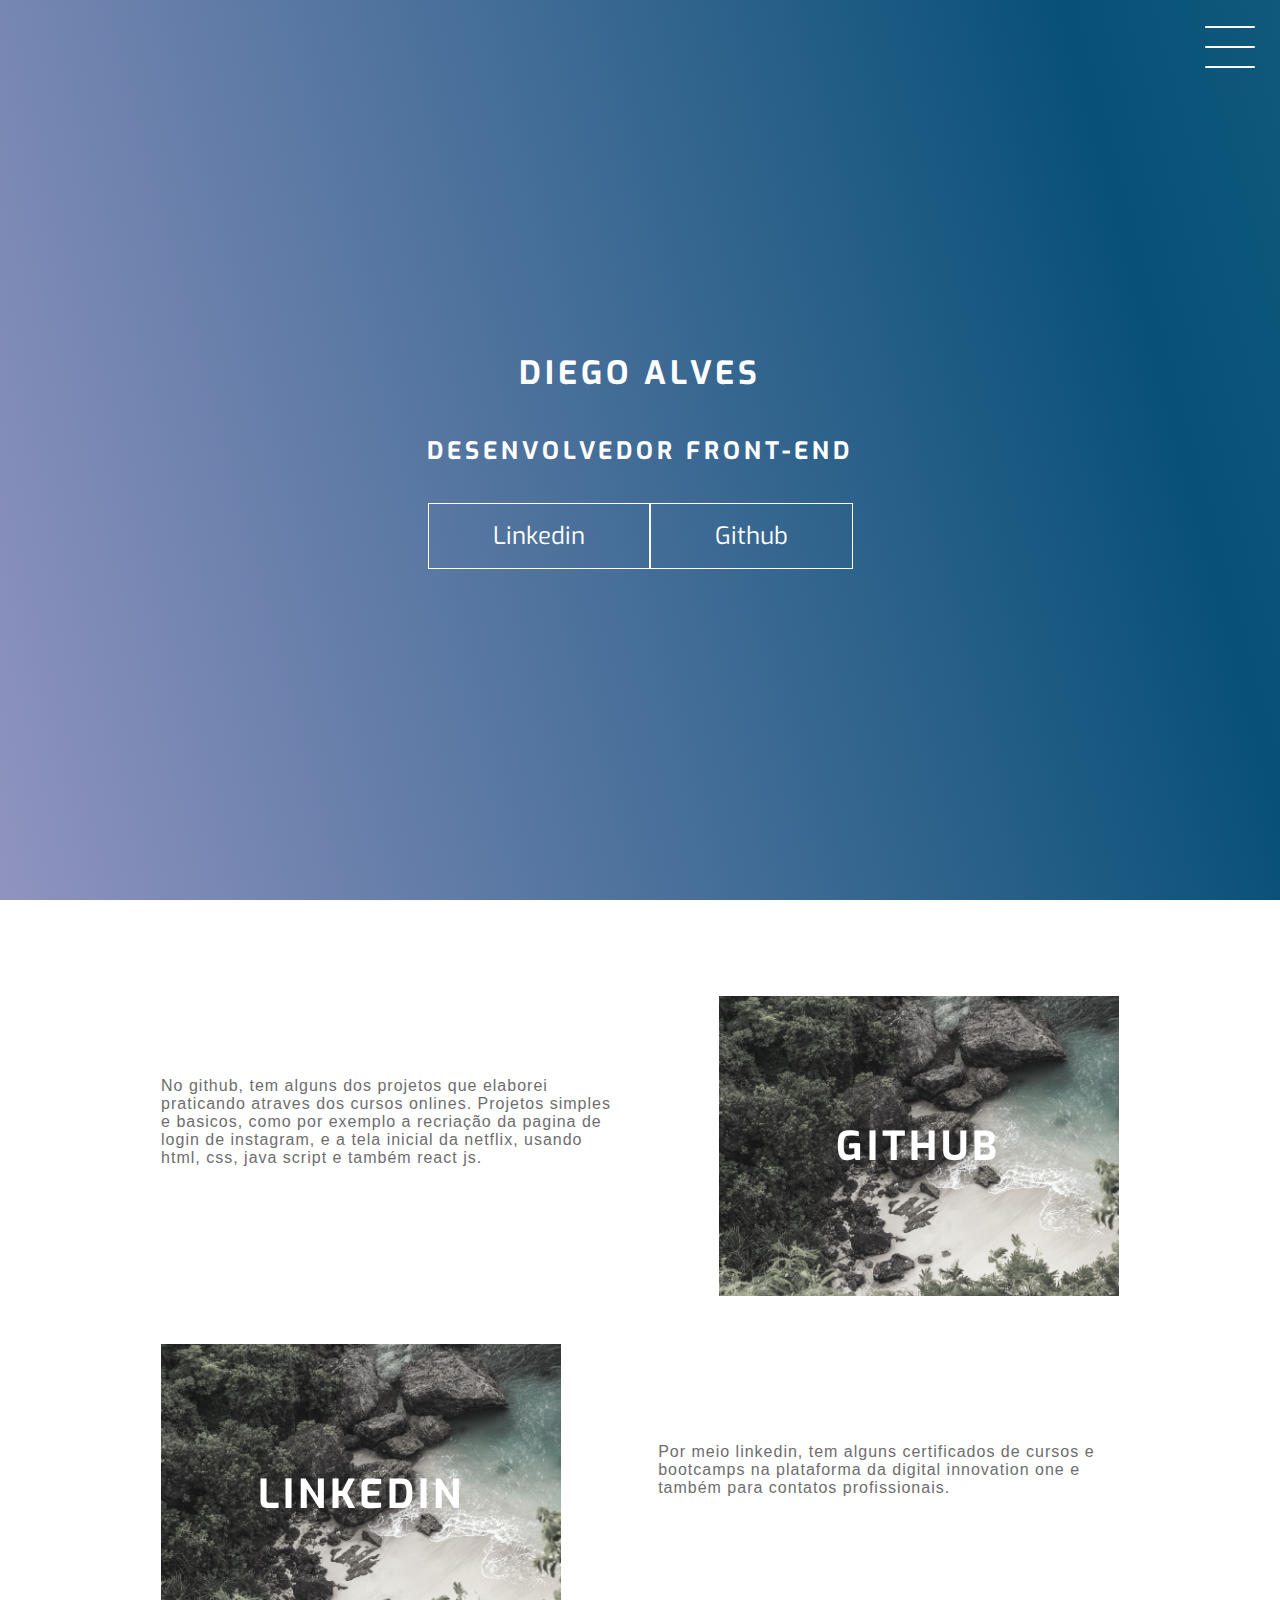
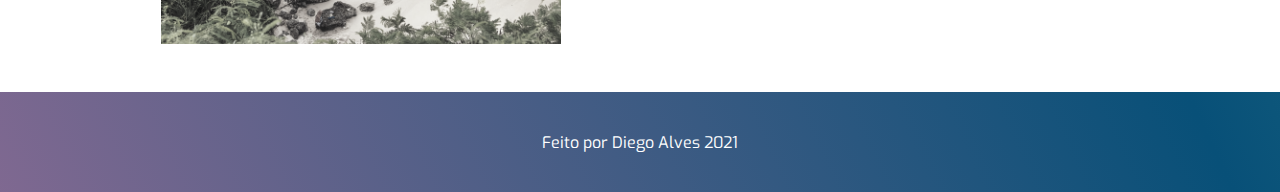
==== index.html @ db7b0d01 "primeiro commit" ====
<!DOCTYPE html>
<html lang="pt-br">
<head>
    <meta charset="UTF-8">
    <meta http-equiv="X-UA-Compatible" content="IE=edge">
    <meta name="viewport" content="width=device-width, initial-scale=1.0">
    <link rel="stylesheet" href="style.css">
    <link rel="shortcut icon" href="./favicoG.png"  />

    <title>Minha pagina</title>
</head>
<body>
    <header class="header-wrapper">
        <div class="header">
            <div class="checkbox-container">
                <div class="checkbox-wrapper">
                    <input type="checkbox" id="toggle">
                    <label class="checkbox" for="toggle">
                        <div class="trace"></div>
                        <div class="trace"></div>
                        <div class="trace"></div>
                    </label>
                    <div class="menu"></div>
                    <nav class="menu-items">
                        <ul>
                            <li>
                                <a href="index.html">Inicio</a>
                            </li>

                            <li>
                                <a href="sobre.html">Sobre</a>
                            </li>

                            <li>
                                <a href="projetos.html">Projetos</a>
                            </li>
                        </ul>
                    </nav>
                </div>
            </div>
        </div>
        <h1>Diego Alves</h1>
        <h2>Desenvolvedor front-end</h2>
        <div class="social-media">
            <a href="https://www.linkedin.com/in/diego-alves-ribeiro-26b304211/" target="_blanck">Linkedin</a>
            <a href="https://github.com/alvesdiiego " target="_blanck">Github</a>
        </div> 
    </header>

    <main class="container">
        <div class="card-container">
            <div class="card-text">
                No github, tem alguns dos projetos que elaborei praticando atraves dos cursos onlines. Projetos simples e basicos, como por exemplo a recriação da pagina de login de instagram, e a tela inicial da netflix, usando html, css, java script e também react js.
            </div>
            <div class="card">
                <div class="card-wrapper">
                    <h2>Github</h2>
                    <p>Veja meus projetos</p>
                </div>
            </div>
        </div>
</div>
        <div class="card-container">
            <div class="card">
                <div class="card-wrapper">
                    <h2>Linkedin</h2>
                    <p>Acompanhe</p>
                </div>
            </div>
        
            <div class="card-text"> Por meio  linkedin, tem alguns certificados de cursos e bootcamps na plataforma da digital innovation one e também para contatos profissionais.   
        </div>   
     
    </main>
    
    <footer class="footer">Feito por Diego Alves 2021</footer>
</body>
</html>
---- style.css ----
@import url(https://fonts.googleapis.com/css2?family=Exo:wght@100&display=swap);

body {
    margin: 0;
    padding: 0;
    color: #ffffff;
    font-family: 'exo', sans-serif;

}

/*header*/
.header-wrapper {
    width: 100vw;
    height: 100vh;
    background: linear-gradient(75deg, #9f42c05f, #085078,#4ca59b, #1fa194);
    background-size: 400% 400%;
    display: flex;
    flex-direction: column;
    justify-content: center;
    align-items: center;
    animation: backgroundTransition 8s ease-in-out infinite;
    position: relative;
}

h1{
    text-transform: uppercase;
    letter-spacing: 4px;
}

h2 {
    text-transform: uppercase;
    letter-spacing: 4px;
}

.social-media {
    margin-top: 1rem;
    display: flex;
}

.social-media a {
    text-decoration: none;
    color: #ffffff;
    font-size: 24px;
    padding: 1rem 4rem;
    border: 1px solid #ffffff;
    min-width: 4rem;
    display: flex;
    justify-content: center;
    align-items: center;
    transition: .5s cubic-bezier(0.55, 0.025, 0.675, 0.97 );
}

a:hover {
    color: #2e1c2b;
    background-color: #ffffff;
}

@keyframes backgroundTransition {
    0% {
        background-position: 0% 80%;
    }
    50% {
        background-position: 80% 100%;
    }
    100% {
        background-position: 0% 90%;
    }
    
}

/*menu*/

.checkbox-container {
    display: flex;
    justify-content: center;
    align-items: center;
}

.checkbox {
    height: 100px;
    width: 100px;
    position: absolute;
    top: 0;
    right: 0;
    display: flex;
    justify-content: center;
    cursor: pointer;
    z-index: 9999;
    transition: 400ms ease-in-out 0s;
}

.checkbox .trace {
    width: 50px;
    height: 2px;
    background-color: white;
    position: absolute;
    border-radius: 4px;
    transition: 0.5s ease-in-out;

}

.checkbox .trace:nth-child(1) {
    top: 26px;
    transform: rotate(0);
}

.checkbox .trace:nth-child(2) {
    top: 46px;
    transform: rotate(0);
}

.checkbox .trace:nth-child(3) {
    top: 66px;
    transform: rotate(0);
}

#toggle {
    display: none;
}

/*menu itens*/

.menu {
    display: flex; 
    position: absolute;
    top: 28px;
    right: 30px;
    background: transparent;
    height: 40px;
    width: 40px;
    border-radius: 50%;
    box-shadow: 0px 0px 0px 0px #ffffff;
    z-index: -1;
    transition: 400ms ease-in-out 0s;

}

.menu-items {
    position: fixed;
    top: 0;
    left: 0;
    width: 100%;
    height: 100vh;
    display: flex;
    justify-content: center;
    align-items: center;
    z-index: 2;
    opacity: 0;
    visibility: hidden;
    transition: 400ms ease-in-out 0s;
}

.menu-items ul {
    list-style-type: none;
}

.menu-items ul li a {
    margin: 10px 0;
    color: #1fa194;
    text-decoration: none;
    text-transform: uppercase;
    letter-spacing: 4px;
    font-size: 40px;
}

/*animação do menu*/


#toggle:checked + .checkbox .trace:nth-child(1){
    transform: rotate(45deg);
    background-color: #2e1c2b;
    top: 47px;
}

#toggle:checked + .checkbox .trace:nth-child(2) {
    transform: TranslateX(-100px);
    width: 30px;
    visibility: hidden;
    opacity: 0;
}


#toggle:checked + .checkbox .trace:nth-child(3){
    transform: rotate(-45deg);
    background-color: #2e1c2b;
    top: 48px;
}

#toggle:checked + .checkbox {
    background-color: white;
}

#toggle:checked ~ .menu {
    box-shadow: 0px 0px 0px 100vmax white;
    z-index: 1;
}

#toggle:checked ~ .menu-items {
    visibility: visible;
    opacity: 1;
}

/*cards*/

.container {
    width: 100%;
    height: auto;
    display: flex;
    flex-direction: column;
    justify-content: space-evenly;
    align-items: center;
    margin: 3rem 0;
}

.card-container {
    display: flex;
    align-items: center;
    justify-content: space-evenly;
    width: 90%;
}

.card {
    height: 300px;
    width: 400px;
    margin: 3rem 0 0;
    background-image: url('./img/pexels-photo.jpeg');
    background-position: center;
    background-repeat: no-repeat;
    background-size: cover;
    display: flex;
    justify-content: center;
    align-items: center;
    filter: grayscale(0.8);
    color: white;
    cursor: pointer;
    transition: 0.3s;
}

.card-text {
    width: 40%;
    font-family: sans-serif;
    letter-spacing: 1px;
    color: rgba(109, 109, 109);
    
}

.card-wrapper {
    text-align: center;
    display: flex;
    flex-direction: column;
    justify-content: center;
    align-items: center;
    position: relative;
}

.card-wrapper::before {
    content: '';
    position: absolute;
    height: 10px;
    width: 15px;
    display: block;
    
    transition: 0.3s;
}

.card-wrapper h2 {
    font-size: 40px;
    text-transform: uppercase;
    letter-spacing: 4px;
    margin: 0;
    transition: 0.3s
}

.card-wrapper p {
    font-size: 0;
    visibility: hidden;
    opacity: 0;
    font-weight: bold;
    text-transform: uppercase;
    transition: 0.3s;
 
}

.card:hover {
    filter: unset;
}



.card:hover > .card-wrapper::before {
    border: 1px solid #ffffff;
    opacity: 1; 
    height: 270px;
    width: 270px;
   
}

.card:hover > .card-wrapper p {
    font-size: 15px;
    opacity: 1;
    visibility: visible;
}

/*footer*/

.footer {
    height: 100px;
    width: 100%;
    display: flex;
    justify-content: center;
    align-items: center;
    background: linear-gradient(65deg, #3f0f509e, #085078,#4ca59b, #1fa194);
    background-size: 300% 300%;
    animation: backgroundTransition 8s ease-in-out infinite;
    position: absolute;
   }

@media (max-width:800px) {
    .social-media {
        display: flex;
        flex-direction: column;
    }
    
    .container {
        margin-top: 0;
    }

    .card-container {
       /* flex-direction:column-reverse;*/
    }

    .container .card-container:nth-child(2),
    .container .card-container:nth-child(1) {
        flex-direction:column-reverse;
    }
    .card {
        height: 250px;
        width: 250px;
    }

    .card-text {
        width: 90%;
        margin-top: 2rem;
        text-align: center;
    }

    .card:hover > .card-wrapper::before {
        height: 200px;
        width: 200px;
    }

    .pagina-projetos {
        
        justify-content: center;
    }
    .container2{
        flex-direction: column;
        justify-content: center;
        align-items: center;
    }
        
    .hh{
       text-align: center;
    }
    .inicio{
       justify-content:flex-end;
    }
    .card1{
        
        height: 250px;
        width: 250px;
        
    }
    .card2{
        height: 250px;
        width: 250px;
        
    }
    .card3{
        height: 250px;
        width: 250px;
    }   
  
}

/*Pagina projetos*/




.container2 {
    display: flex;
    
    padding: 2px ;
    margin:  8px ;
    justify-content: space-around;
}



.card1 {
    height: 200px;
    width: 350px;
    margin: 3rem 0 0;
    background-image: url(./img/img.png); 
    background-position: center;
    background-repeat: no-repeat;
    background-size: cover;
     
   
   }
   


 .card2 {
    height: 200px;
    width: 350px;
    margin: 3rem 0 0;
    background-image: url(./img/img2.jpg); 
    background-position: center;
    background-repeat: no-repeat;
    background-size: cover;
   
   }
 
     .card3 {
     height: 200px;
     width: 350px;
     margin: 3rem 0 0;
     background-image: url(./img/img3.jpg); 
     background-position: center;
     background-repeat: no-repeat;
     background-size: cover;
       
     
   }
   .card1:hover{
    transform: scale(1.8);
}
.card2:hover{
    transform: scale(1.8);
}

.card3:hover{
    transform: scale(1.8);
    
}
         
.headerprojetos {
    display: flex;
    color: #085078;
    font-weight: bolder ;
   
    
    
    
}
.inicio {
 display: flex;
 margin-top: 7%;
 justify-content: center;
}
.inicio a {
    text-decoration: none;
    color: #085078;
    font-size: 30px;
    display: flex;
    justify-content: center;
    align-items: center;
    font-weight: bolder;
    
   
   
}

.hh{
    color: #085078;
    font-weight: bolder;
    text-align: center;
    margin-bottom: 7%;
}
.pagina-projetos{
    padding: 15px;
}
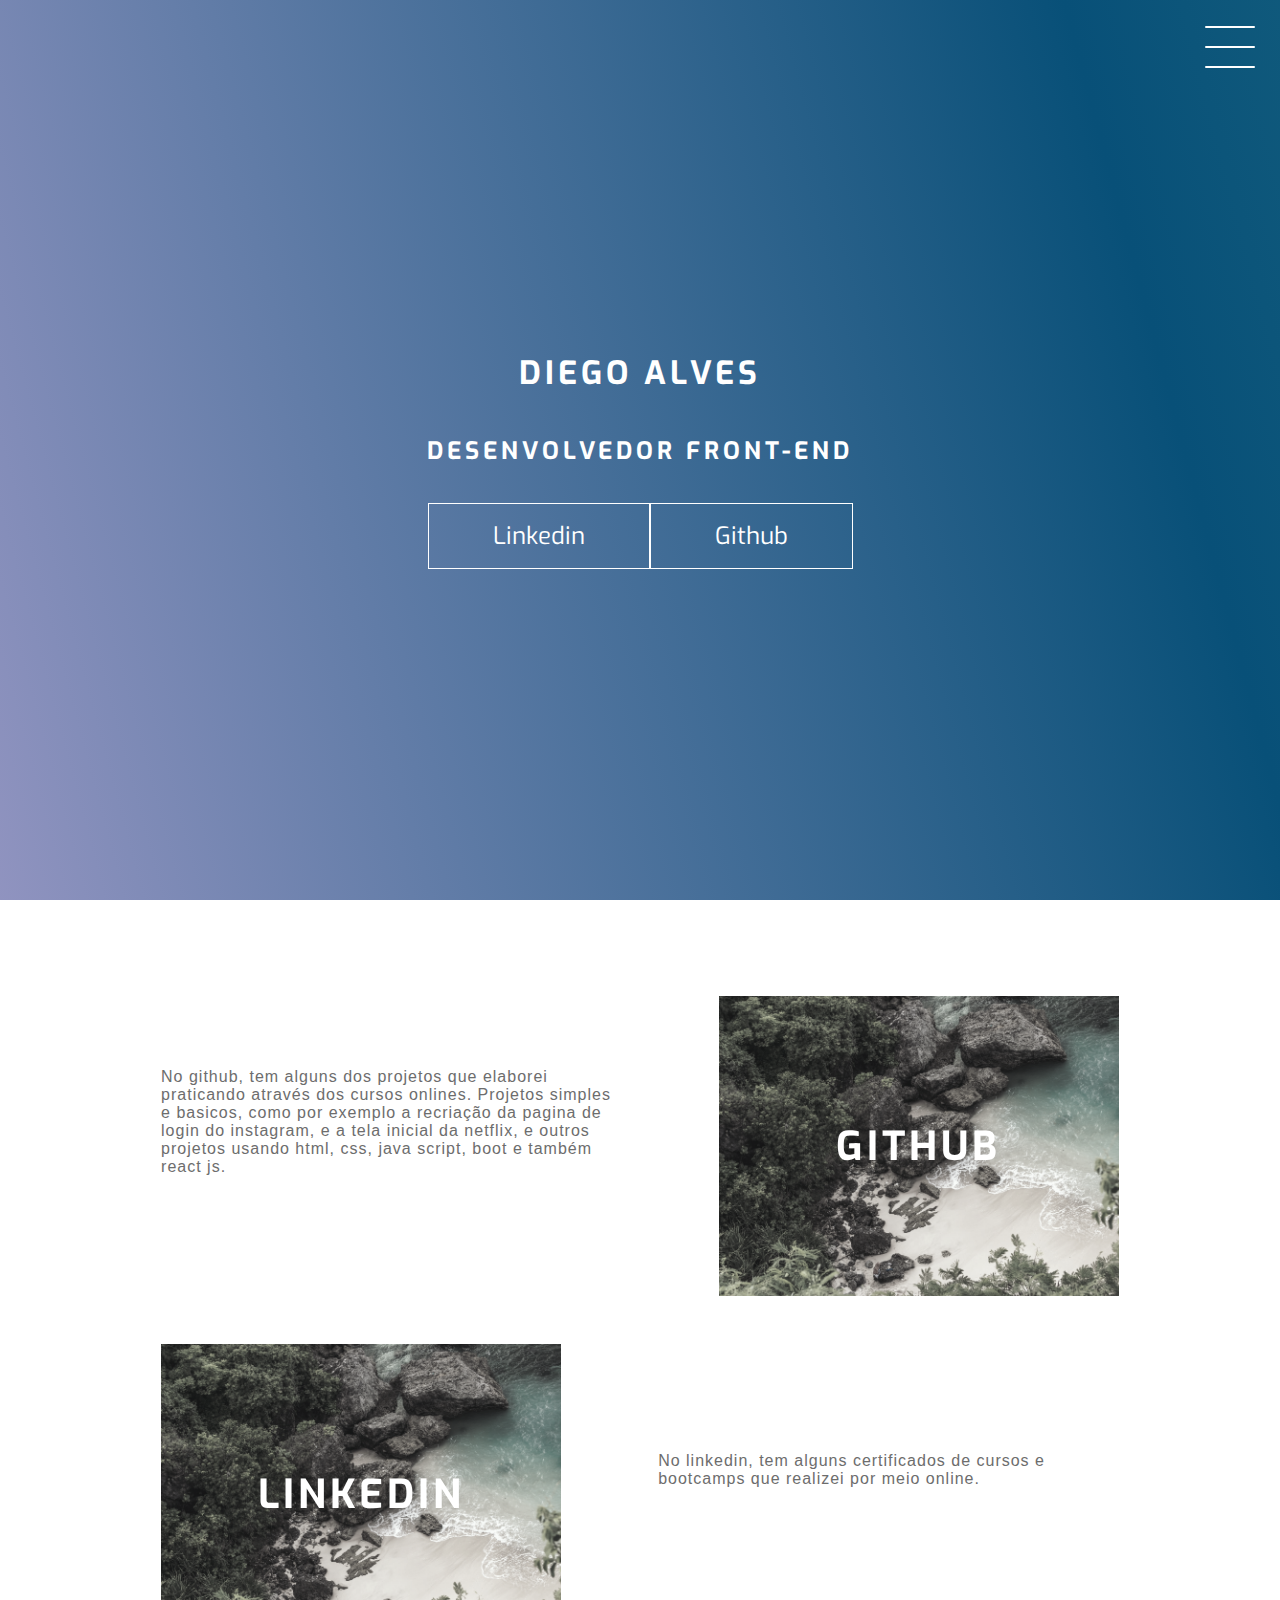
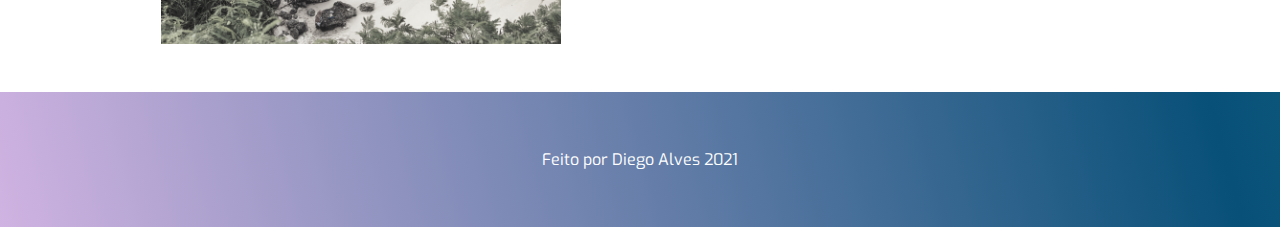
==== commit b60ef559: "segundo commit" ====
--- a/index.html
+++ b/index.html
@@ -21,21 +21,19 @@
                         <div class="trace"></div>
                     </label>
                     <div class="menu"></div>
-                    <nav class="menu-items">
+                     <nav class="menu-items">
                         <ul>
                             <li>
-                                <a href="index.html">Inicio</a>
+                                <a href="index.html">Início</a>
                             </li>
 
-                            <li>
-                                <a href="sobre.html">Sobre</a>
-                            </li>
+                           
 
                             <li>
                                 <a href="projetos.html">Projetos</a>
                             </li>
                         </ul>
-                    </nav>
+                     </nav>
                 </div>
             </div>
         </div>
@@ -50,7 +48,7 @@
     <main class="container">
         <div class="card-container">
             <div class="card-text">
-                No github, tem alguns dos projetos que elaborei praticando atraves dos cursos onlines. Projetos simples e basicos, como por exemplo a recriação da pagina de login de instagram, e a tela inicial da netflix, usando html, css, java script e também react js.
+                No github, tem alguns dos projetos que elaborei praticando através dos cursos onlines. Projetos simples e basicos, como por exemplo a recriação da pagina de login do instagram, e a tela inicial da netflix, e outros projetos usando html, css, java script, boot e também react js.
             </div>
             <div class="card">
                 <div class="card-wrapper">
@@ -68,7 +66,7 @@
                 </div>
             </div>
         
-            <div class="card-text"> Por meio  linkedin, tem alguns certificados de cursos e bootcamps na plataforma da digital innovation one e também para contatos profissionais.   
+            <div class="card-text"> No linkedin, tem alguns certificados de cursos e bootcamps que realizei por meio online.   
         </div>   
      
     </main>
--- a/style.css
+++ b/style.css
@@ -136,7 +136,7 @@
 }
 
 .menu-items {
-    position: fixed;
+    position:absolute;
     top: 0;
     left: 0;
     width: 100%;
@@ -152,6 +152,7 @@
 
 .menu-items ul {
     list-style-type: none;
+   
 }
 
 .menu-items ul li a {
@@ -161,6 +162,7 @@
     text-transform: uppercase;
     letter-spacing: 4px;
     font-size: 40px;
+    position:relative;
 }
 
 /*animação do menu*/
@@ -304,18 +306,20 @@
 /*footer*/
 
 .footer {
-    height: 100px;
-    width: 100%;
-    display: flex;
-    justify-content: center;
-    align-items: center;
-    background: linear-gradient(65deg, #3f0f509e, #085078,#4ca59b, #1fa194);
+    width: 100vw;
+    height: 15vh;
+    background: linear-gradient(75deg, #9f42c05f, #085078,#4ca59b, #1fa194);
     background-size: 300% 300%;
+    display: flex;
+    flex-direction: column;
+    justify-content: center;
+    align-items: center;
     animation: backgroundTransition 8s ease-in-out infinite;
-    position: absolute;
+    position: relative;
+   
    }
 
-@media (max-width:800px) {
+@media (max-width:1000px) and (min-width:400px) {
     .social-media {
         display: flex;
         flex-direction: column;
@@ -326,11 +330,11 @@
     }
 
     .card-container {
-       /* flex-direction:column-reverse;*/
-    }
-
-    .container .card-container:nth-child(2),
-    .container .card-container:nth-child(1) {
+       flex-direction:column-reverse;
+    }
+
+    .container .card-container:nth-child(1),
+    .container .card-container:nth-child(2) {
         flex-direction:column-reverse;
     }
     .card {
@@ -365,6 +369,8 @@
     .inicio{
        justify-content:flex-end;
     }
+
+  
     .card1{
         
         height: 250px;
@@ -430,12 +436,12 @@
      background-image: url(./img/img3.jpg); 
      background-position: center;
      background-repeat: no-repeat;
-     background-size: cover;
-       
-     
+     background-size: cover;     
    }
-   .card1:hover{
+
+.card1:hover{
     transform: scale(1.8);
+    
 }
 .card2:hover{
     transform: scale(1.8);
@@ -446,21 +452,16 @@
     
 }
          
-.headerprojetos {
-    display: flex;
-    color: #085078;
-    font-weight: bolder ;
-   
-    
-    
-    
-}
+
 .inicio {
  display: flex;
  margin-top: 7%;
  justify-content: center;
 }
 .inicio a {
+    
+    border: 1px solid #2e1c2b;
+    border-radius: 8%;
     text-decoration: none;
     color: #085078;
     font-size: 30px;
@@ -468,9 +469,12 @@
     justify-content: center;
     align-items: center;
     font-weight: bolder;
-    
-   
-   
+    padding: 2px;
+        
+}
+.inicio a:hover{
+    background-color: #085078;
+    color: white;
 }
 
 .hh{
@@ -483,3 +487,12 @@
     padding: 15px;
 }
 
+
+.titulo{
+    color: #085078;
+    font-weight: bolder;
+    text-align: center;
+    
+
+}
+
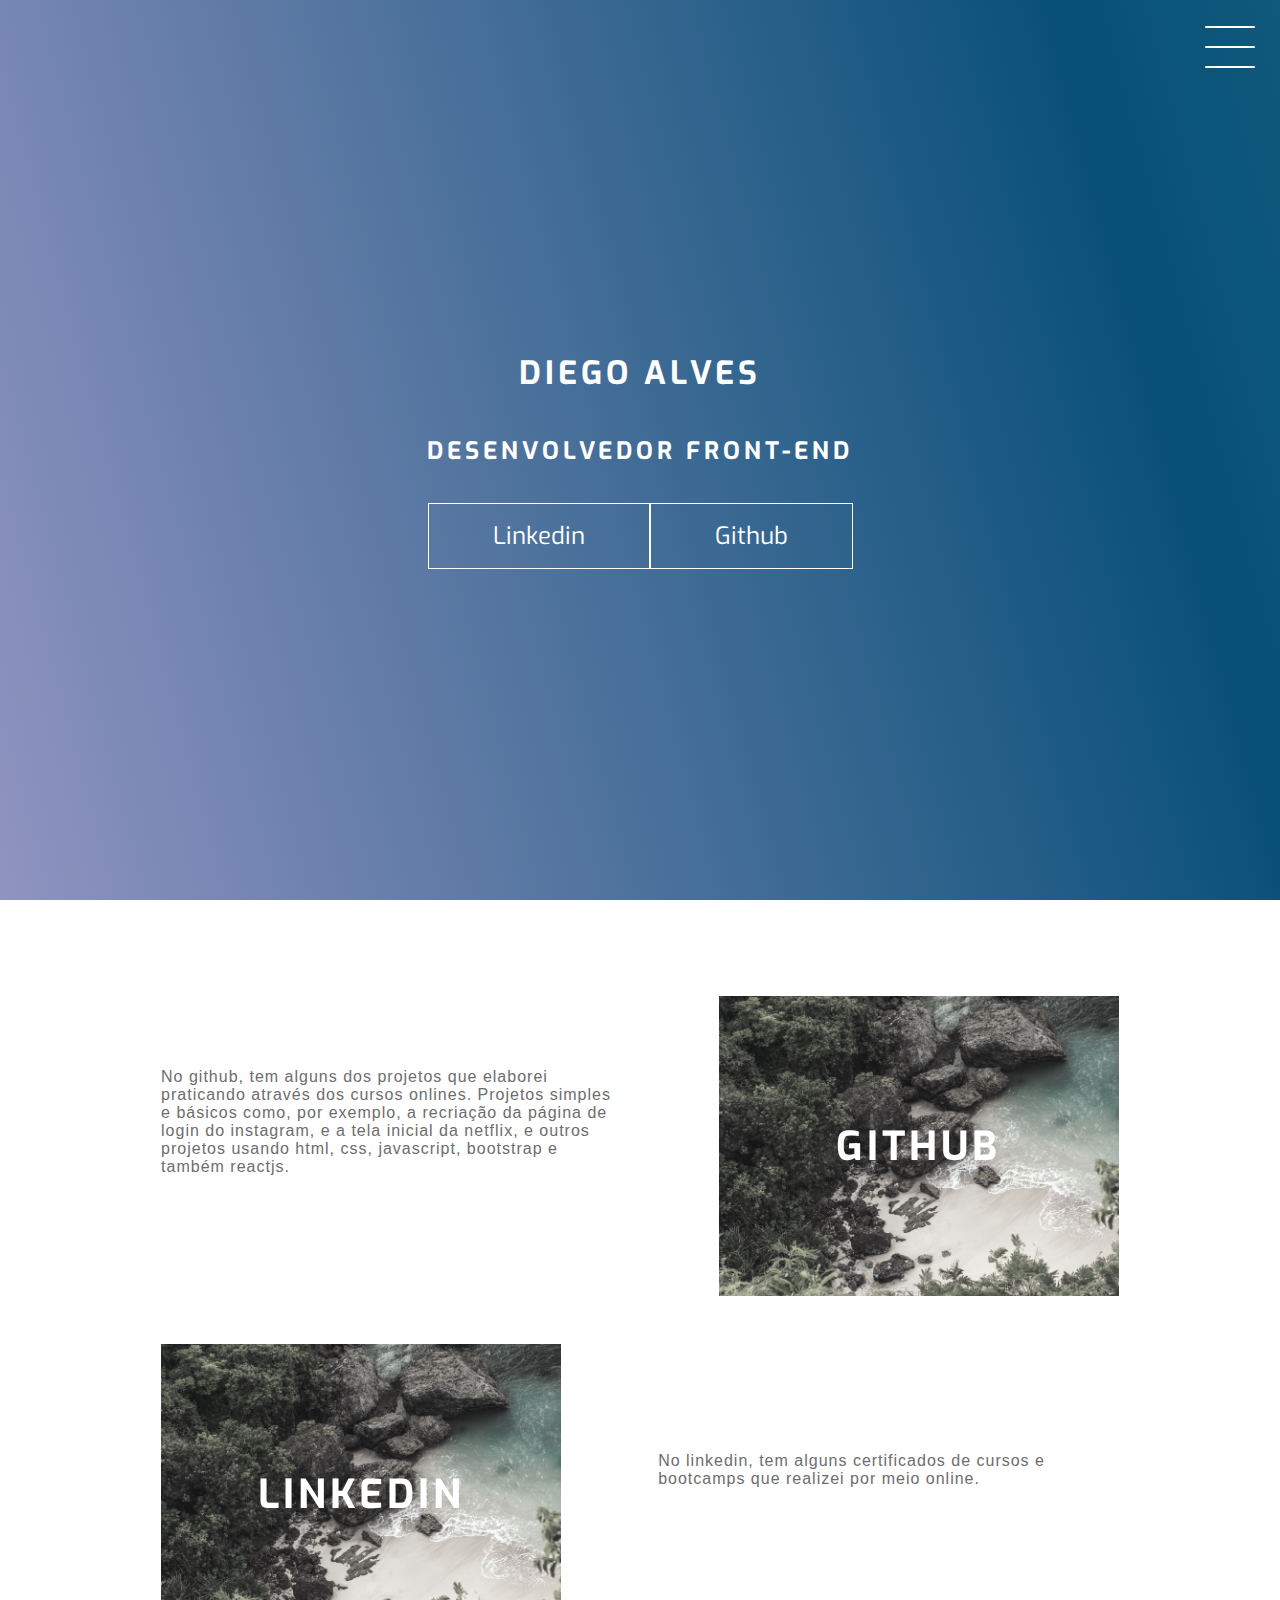
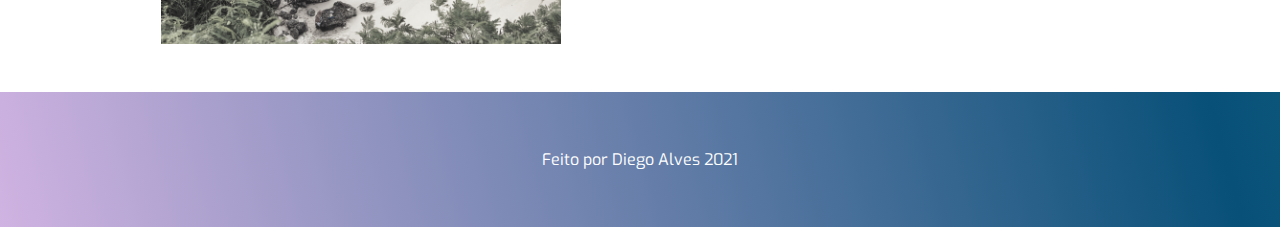
==== commit 39199803: "segundo commit 3" ====
--- a/index.html
+++ b/index.html
@@ -48,7 +48,7 @@
     <main class="container">
         <div class="card-container">
             <div class="card-text">
-                No github, tem alguns dos projetos que elaborei praticando através dos cursos onlines. Projetos simples e basicos, como por exemplo a recriação da pagina de login do instagram, e a tela inicial da netflix, e outros projetos usando html, css, java script, boot e também react js.
+                No github, tem alguns dos projetos que elaborei praticando através dos cursos onlines. Projetos simples e básicos como, por exemplo, a recriação da página de login do instagram, e a tela inicial da netflix, e outros projetos usando html, css, javascript, bootstrap e também reactjs.
             </div>
             <div class="card">
                 <div class="card-wrapper">
--- a/style.css
+++ b/style.css
@@ -319,7 +319,7 @@
    
    }
 
-@media (max-width:1000px) and (min-width:400px) {
+@media  ( min-width:300px) and (max-width:1000px) {
     .social-media {
         display: flex;
         flex-direction: column;
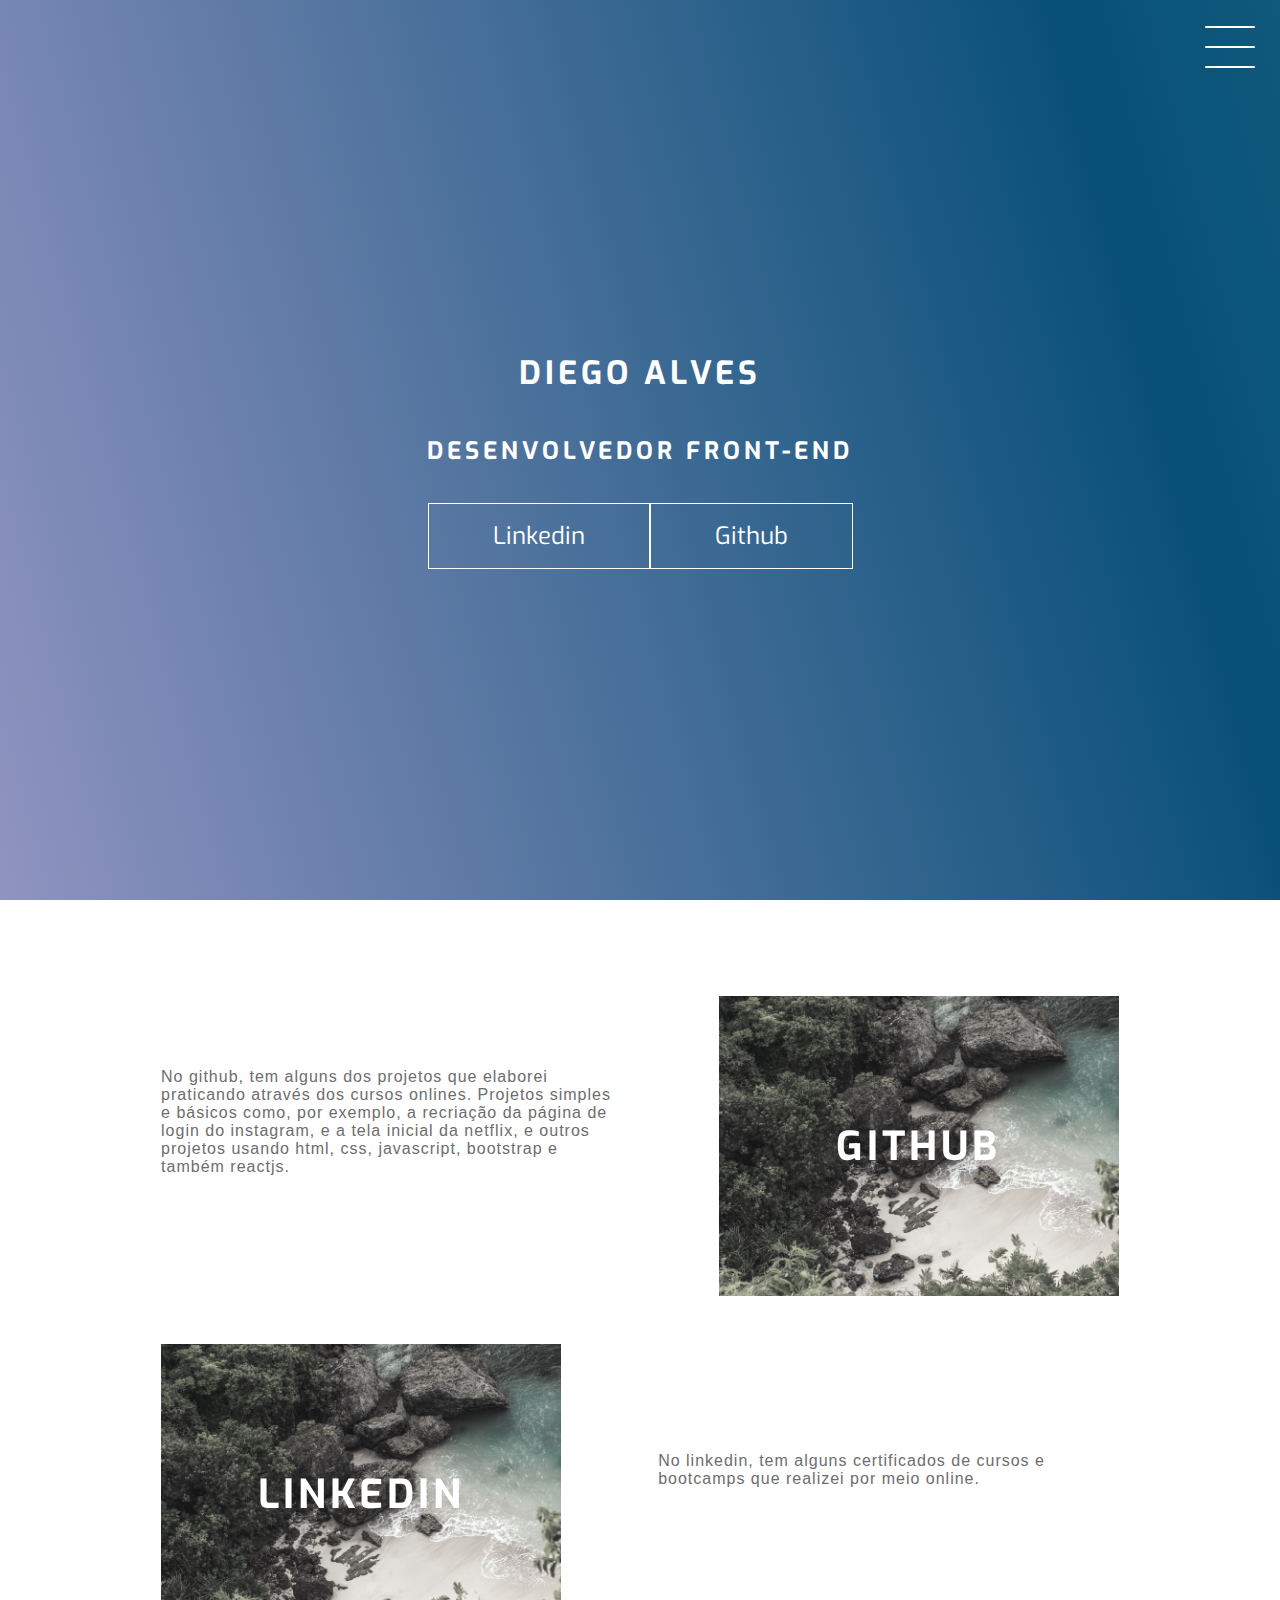
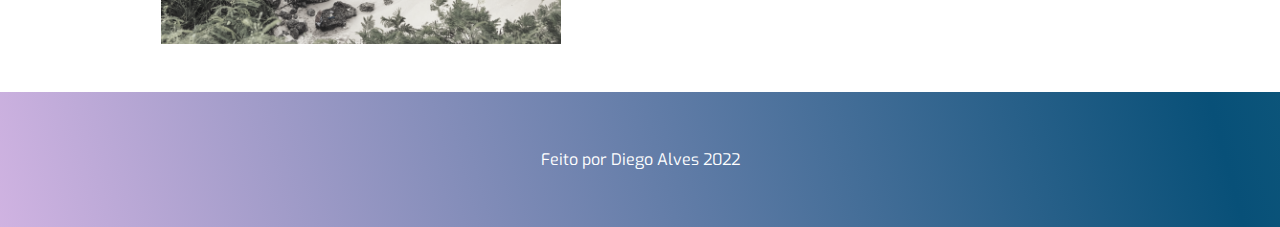
==== commit 6e35a111: "atualização 2022" ====
--- a/index.html
+++ b/index.html
@@ -7,7 +7,7 @@
     <link rel="stylesheet" href="style.css">
     <link rel="shortcut icon" href="./favicoG.png"  />
 
-    <title>Minha pagina</title>
+    <title>Minha página</title>
 </head>
 <body>
     <header class="header-wrapper">
@@ -26,11 +26,11 @@
                             <li>
                                 <a href="index.html">Início</a>
                             </li>
-
-                           
-
                             <li>
                                 <a href="projetos.html">Projetos</a>
+                            </li>
+                            <li>
+                                <a href="certificados.html">Certificados</a>
                             </li>
                         </ul>
                      </nav>
@@ -40,8 +40,8 @@
         <h1>Diego Alves</h1>
         <h2>Desenvolvedor front-end</h2>
         <div class="social-media">
-            <a href="https://www.linkedin.com/in/diego-alves-ribeiro-26b304211/" target="_blanck">Linkedin</a>
-            <a href="https://github.com/alvesdiiego " target="_blanck">Github</a>
+            <a href="https://www.linkedin.com/in/diego-alves-ribeiro-26b304211/" target="_blank">Linkedin</a>
+            <a href="https://github.com/alvesdiiego " target="_blank">Github</a>
         </div> 
     </header>
 
@@ -50,27 +50,33 @@
             <div class="card-text">
                 No github, tem alguns dos projetos que elaborei praticando através dos cursos onlines. Projetos simples e básicos como, por exemplo, a recriação da página de login do instagram, e a tela inicial da netflix, e outros projetos usando html, css, javascript, bootstrap e também reactjs.
             </div>
+            <a href="https://github.com/alvesdiiego" target="_blank">
             <div class="card">
-                <div class="card-wrapper">
+               
+                 <div class="card-wrapper">
                     <h2>Github</h2>
                     <p>Veja meus projetos</p>
-                </div>
+                 </div>
+            
             </div>
+            </a>
         </div>
+    
 </div>
-        <div class="card-container">
+      <a href="https://www.linkedin.com/in/diego-alves-ribeiro-26b304211/" target="_blank">
+            <div class="card-container">
             <div class="card">
                 <div class="card-wrapper">
                     <h2>Linkedin</h2>
                     <p>Acompanhe</p>
                 </div>
             </div>
-        
+        </a>
             <div class="card-text"> No linkedin, tem alguns certificados de cursos e bootcamps que realizei por meio online.   
         </div>   
      
     </main>
     
-    <footer class="footer">Feito por Diego Alves 2021</footer>
+    <footer class="footer">Feito por Diego Alves 2022</footer>
 </body>
 </html>--- a/style.css
+++ b/style.css
@@ -162,7 +162,7 @@
     text-transform: uppercase;
     letter-spacing: 4px;
     font-size: 40px;
-    position:relative;
+   
 }
 
 /*animação do menu*/
@@ -193,7 +193,7 @@
 }
 
 #toggle:checked ~ .menu {
-    box-shadow: 0px 0px 0px 100vmax white;
+    box-shadow: -280px 80px 0px 90vh white;
     z-index: 1;
 }
 
@@ -261,7 +261,6 @@
     height: 10px;
     width: 15px;
     display: block;
-    
     transition: 0.3s;
 }
 
@@ -311,35 +310,46 @@
     background: linear-gradient(75deg, #9f42c05f, #085078,#4ca59b, #1fa194);
     background-size: 300% 300%;
     display: flex;
-    flex-direction: column;
     justify-content: center;
     align-items: center;
     animation: backgroundTransition 8s ease-in-out infinite;
-    position: relative;
-   
-   }
-
-@media  ( min-width:300px) and (max-width:1000px) {
+    position: absolute;
+   
+   }
+
+@media  ( min-width:250px)  and (max-width:700px){
     .social-media {
         display: flex;
         flex-direction: column;
     }
-    
+    #toggle:checked ~ .menu {
+        box-shadow: -80px 80px 0px 80vh white;
+        z-index: 1;
+    }
+   h2{
+       display: flex;
+       justify-content: center;
+       width: 10%;
+   }
     .container {
         margin-top: 0;
     }
 
-    .card-container {
-       flex-direction:column-reverse;
-    }
-
-    .container .card-container:nth-child(1),
-    .container .card-container:nth-child(2) {
-        flex-direction:column-reverse;
+    .card-container{
+        display: flex;
+        flex-wrap: nowrap;
+        flex-direction: column-reverse;
+    }
+    .container .card-container:nth-child(2),
+    .container .card-container:nth-child(1) {
+        flex-direction:column;
+        
     }
     .card {
         height: 250px;
         width: 250px;
+        
+        
     }
 
     .card-text {
@@ -353,23 +363,19 @@
         width: 200px;
     }
 
-    .pagina-projetos {
-        
-        justify-content: center;
-    }
+   
     .container2{
+        display: flex;
         flex-direction: column;
         justify-content: center;
         align-items: center;
     }
         
-    .hh{
+   .h1{
        text-align: center;
-    }
-    .inicio{
-       justify-content:flex-end;
-    }
-
+       
+    }
+ 
   
     .card1{
         
@@ -386,20 +392,55 @@
         height: 250px;
         width: 250px;
     }   
+   .card4{
+       height: 250px;
+       width: 250px;
+   }
+   .card5{
+       height: 250px;
+       width: 250px;
+   }
+   .card6{
+       height: 250px;
+       width: 250px;
+   }
+   
+   .certificados {
+    display: flex;
+    flex-direction: column;
+    align-items: center;
+    justify-content: center;
+    
+   }
+   .certificados a {
+       text-decoration: none;
+      
+       
+       
+   }
+ 
+}
+   
   
-}
+
+
 
 /*Pagina projetos*/
 
 
 
 
+
 .container2 {
     display: flex;
-    
-    padding: 2px ;
-    margin:  8px ;
-    justify-content: space-around;
+    flex-direction:row;
+    flex-wrap: wrap;
+    justify-content:space-evenly;
+    margin-top: 100px;
+ 
+    
+
+
 }
 
 
@@ -412,6 +453,7 @@
     background-position: center;
     background-repeat: no-repeat;
     background-size: cover;
+    
      
    
    }
@@ -419,13 +461,13 @@
 
 
  .card2 {
-    height: 200px;
-    width: 350px;
-    margin: 3rem 0 0;
-    background-image: url(./img/img2.jpg); 
-    background-position: center;
-    background-repeat: no-repeat;
-    background-size: cover;
+     height: 200px;
+     width: 350px;
+     margin: 3rem 0 0;
+     background-image: url(./img/img2.jpg); 
+     background-position: center;
+     background-repeat: no-repeat;
+     background-size: cover;
    
    }
  
@@ -438,7 +480,36 @@
      background-repeat: no-repeat;
      background-size: cover;     
    }
-
+   .card4 {
+    height: 200px;
+    width: 350px;
+    margin: 3rem 0 0;
+    background-image: url(./img/img4.png); 
+    background-position: center;
+    background-repeat: no-repeat;
+    background-size: cover;     
+  }
+  .card5{
+    height: 200px;
+    width: 350px;
+    margin: 3rem 0 0;
+    background-image: url(./img/img5.png); 
+    background-position: center;
+    background-repeat: no-repeat;
+    background-size: cover;  
+  }
+  .card6{
+    height: 200px;
+    width: 350px;
+    margin: 3rem 0 0;
+    background-image: url(./img/img6.png); 
+    background-position: center;
+    background-repeat: no-repeat;
+    background-size: cover;  
+  }
+  a {
+     text-decoration: none;
+  }
 .card1:hover{
     transform: scale(1.8);
     
@@ -450,6 +521,15 @@
 .card3:hover{
     transform: scale(1.8);
     
+}
+.card4:hover{
+    transform: scale(1.8);
+}
+.card5:hover{
+    transform: scale(1.8);
+}
+.card6:hover{
+    transform: scale(1.8);
 }
          
 
@@ -460,39 +540,55 @@
 }
 .inicio a {
     
-    border: 1px solid #2e1c2b;
+   
     border-radius: 8%;
     text-decoration: none;
     color: #085078;
     font-size: 30px;
-    display: flex;
     justify-content: center;
     align-items: center;
     font-weight: bolder;
     padding: 2px;
+    margin-bottom: 10px;
         
 }
 .inicio a:hover{
     background-color: #085078;
     color: white;
-}
-
-.hh{
+    
+}
+
+.h1{
     color: #085078;
     font-weight: bolder;
     text-align: center;
     margin-bottom: 7%;
-}
-.pagina-projetos{
-    padding: 15px;
+    
 }
 
 
 .titulo{
     color: #085078;
+    font-size: 1.2rem;
     font-weight: bolder;
     text-align: center;
     
 
 }
 
+/*Pagina certificados*/
+
+.certificados   {
+    display: flex;
+    justify-content:center;
+    margin: 20px  ;
+    padding: 20px ;
+
+    
+}
+.certificados a {
+    text-decoration: none;
+    
+
+}
+
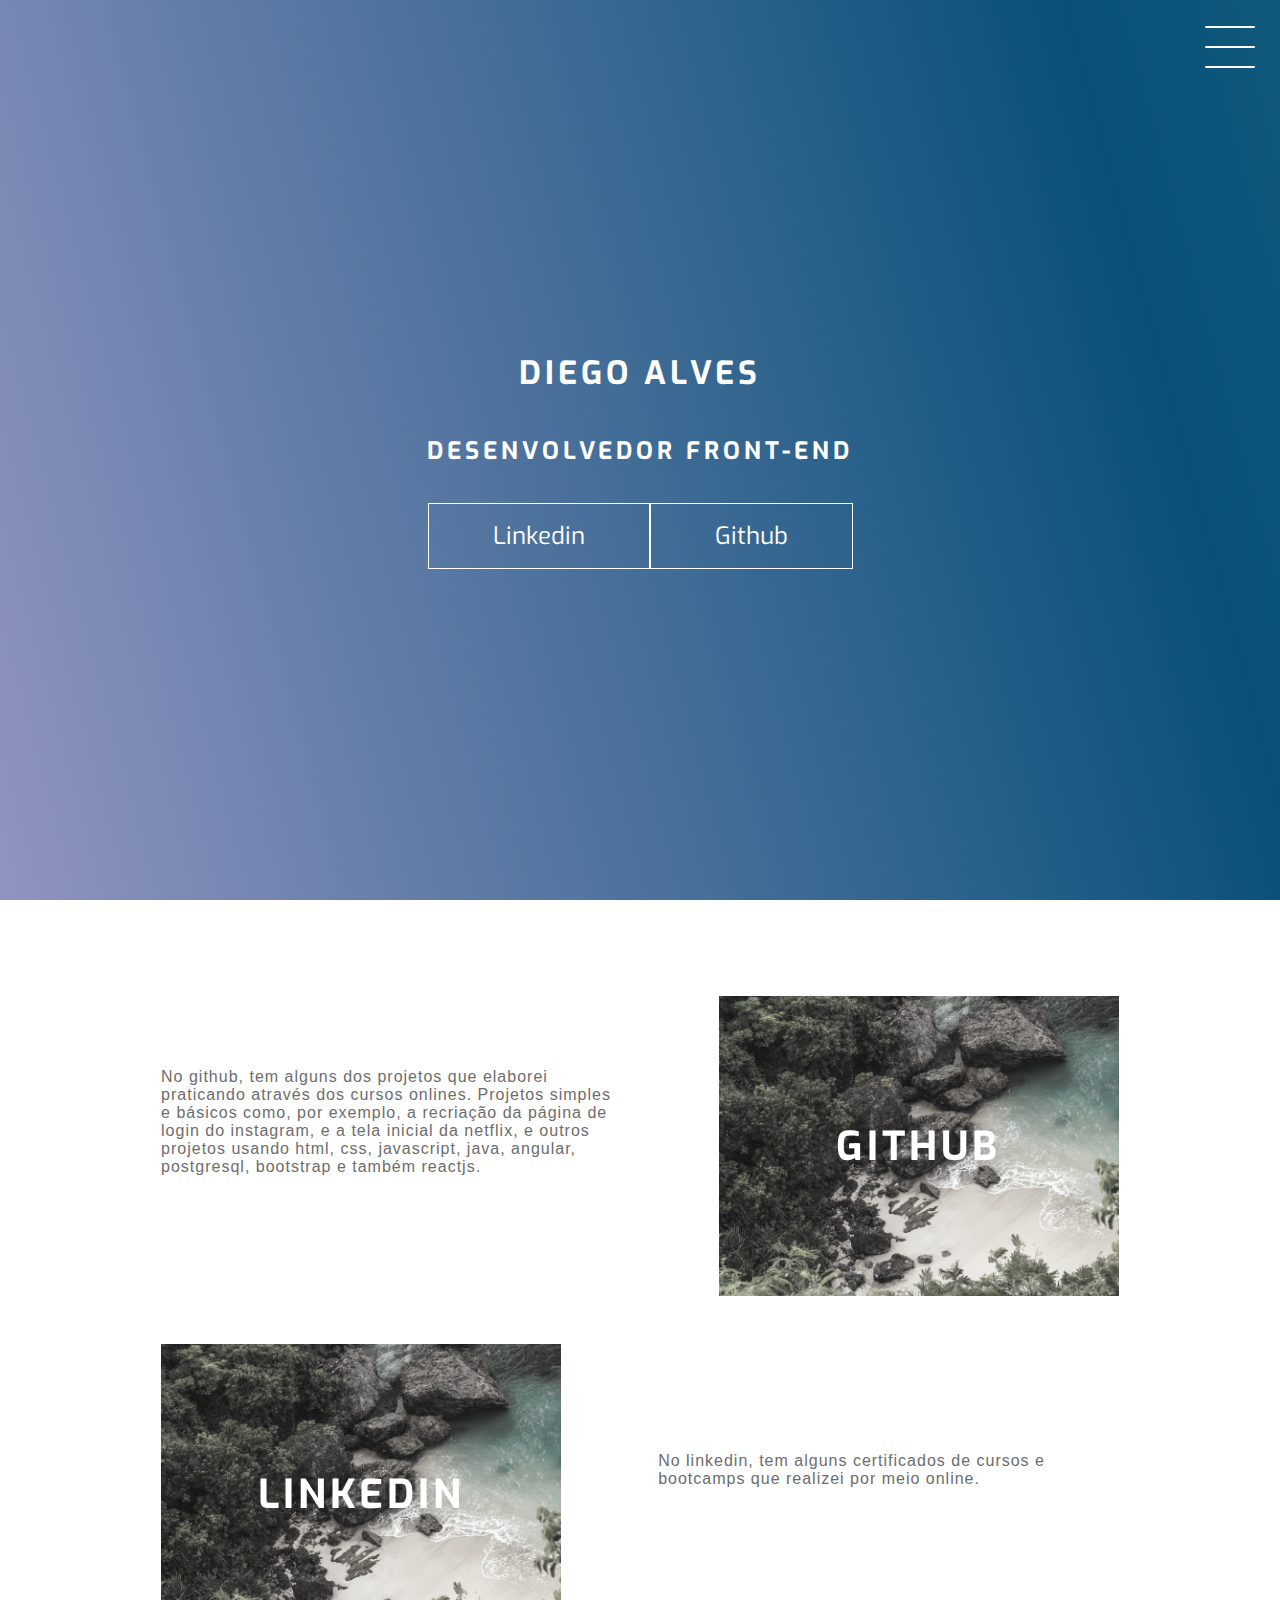
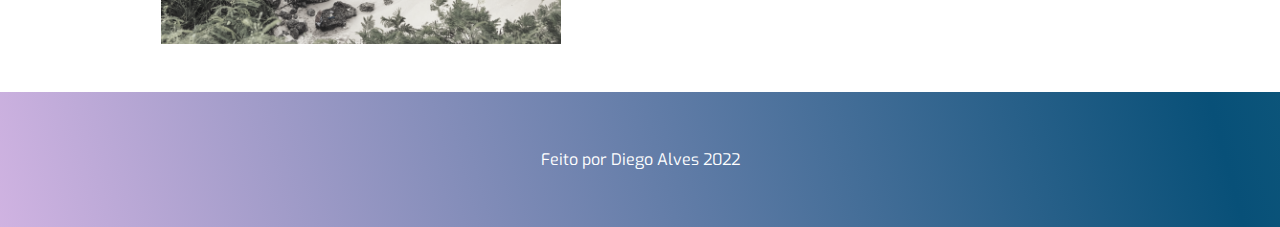
==== commit c2c5260c: "atualizando projetos" ====
--- a/index.html
+++ b/index.html
@@ -48,7 +48,7 @@
     <main class="container">
         <div class="card-container">
             <div class="card-text">
-                No github, tem alguns dos projetos que elaborei praticando através dos cursos onlines. Projetos simples e básicos como, por exemplo, a recriação da página de login do instagram, e a tela inicial da netflix, e outros projetos usando html, css, javascript, bootstrap e também reactjs.
+                No github, tem alguns dos projetos que elaborei praticando através dos cursos onlines. Projetos simples e básicos como, por exemplo, a recriação da página de login do instagram, e a tela inicial da netflix, e outros projetos usando html, css, javascript, java, angular, postgresql, bootstrap e também reactjs.
             </div>
             <a href="https://github.com/alvesdiiego" target="_blank">
             <div class="card">
--- a/style.css
+++ b/style.css
@@ -193,7 +193,7 @@
 }
 
 #toggle:checked ~ .menu {
-    box-shadow: -280px 80px 0px 90vh white;
+    box-shadow: -250px 30px 1px 90vh white;
     z-index: 1;
 }
 
@@ -348,7 +348,7 @@
     .card {
         height: 250px;
         width: 250px;
-        
+        filter:none;
         
     }
 
@@ -404,6 +404,14 @@
        height: 250px;
        width: 250px;
    }
+   .card7{
+       height: 250px;
+       width: 250px;
+   }
+   .card8{
+    height: 250px;
+    width: 250px;
+}
    
    .certificados {
     display: flex;
@@ -507,6 +515,24 @@
     background-repeat: no-repeat;
     background-size: cover;  
   }
+  .card7{
+    height: 200px;
+    width: 350px;
+    margin: 3rem 0 0;
+    background-image: url(./img/img7.png); 
+    background-position: center;
+    background-repeat: no-repeat;
+    background-size: cover;  
+  }
+  .card8{
+    height: 200px;
+    width: 350px;
+    margin: 3rem 0 0;
+    background-image: url(./img/img8.png); 
+    background-position: center;
+    background-repeat: no-repeat;
+    background-size: cover;  
+  }
   a {
      text-decoration: none;
   }
@@ -531,7 +557,12 @@
 .card6:hover{
     transform: scale(1.8);
 }
-         
+.card7:hover{
+    transform: scale(1.8);
+}
+.card8:hover{
+    transform: scale(1.8);
+}         
 
 .inicio {
  display: flex;
@@ -540,7 +571,6 @@
 }
 .inicio a {
     
-   
     border-radius: 8%;
     text-decoration: none;
     color: #085078;
